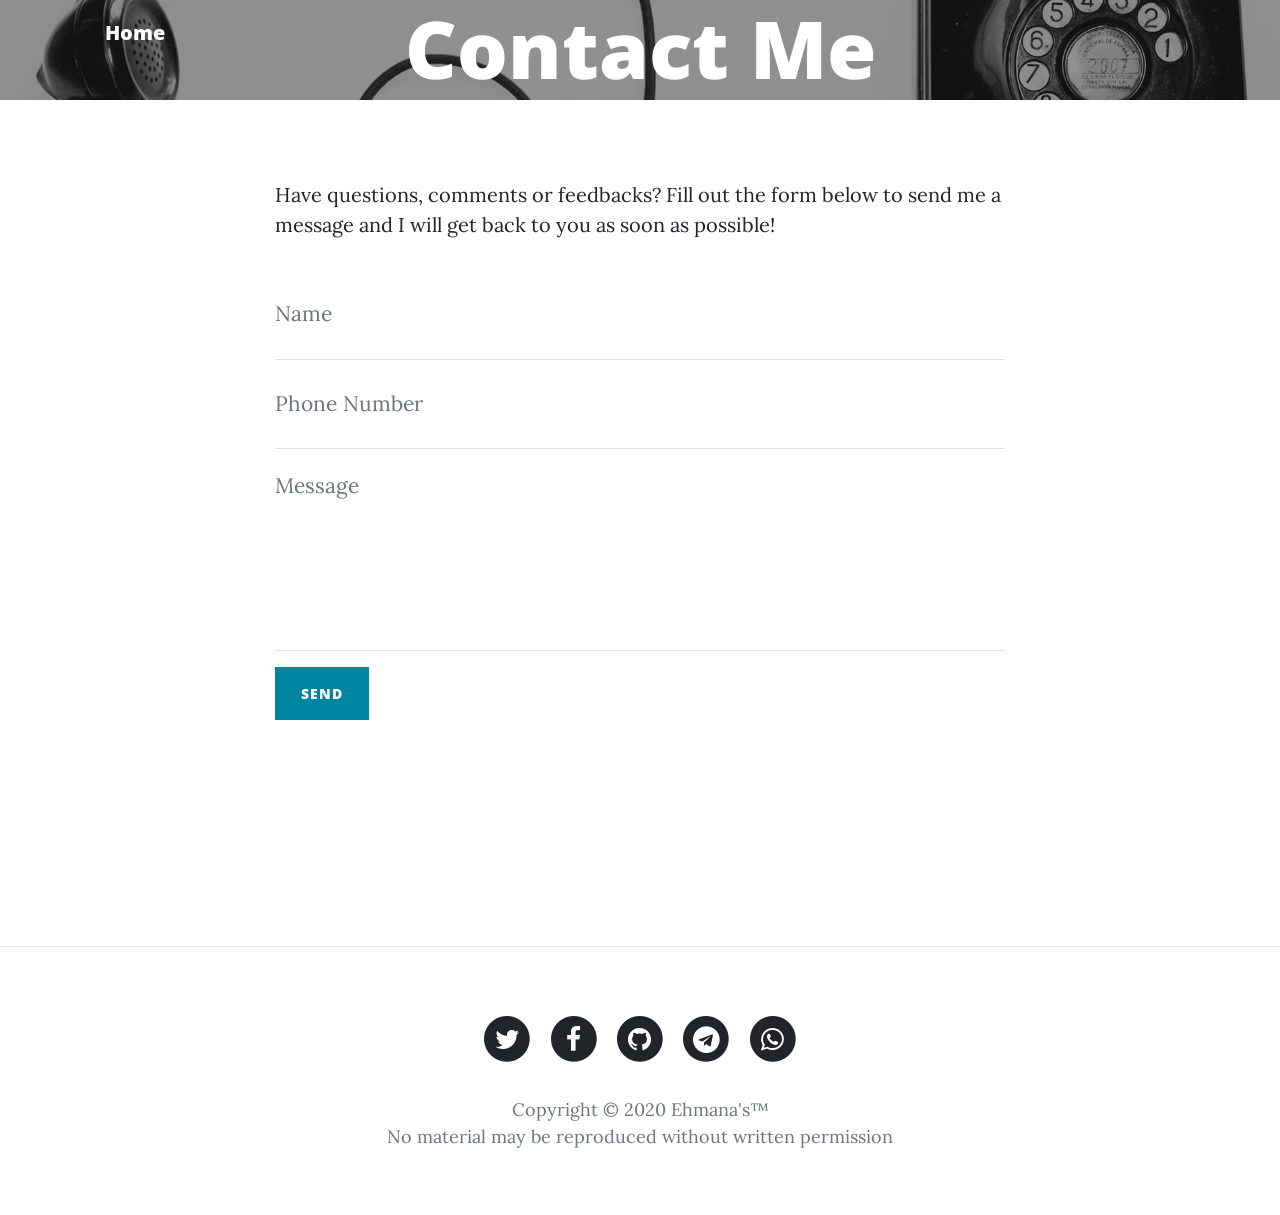
==== contact.html @ 64dbcd89 "new" ====
<!DOCTYPE html>
<html>

<head>
    <meta charset="utf-8">
    <meta name="viewport" content="width=device-width, initial-scale=1.0, shrink-to-fit=no">
    <title>Contact Me</title>
    <link rel="stylesheet" href="assets/bootstrap/css/bootstrap.min.css">
    <link rel="stylesheet" href="https://fonts.googleapis.com/css?family=Open+Sans:300italic,400italic,600italic,700italic,800italic,400,300,600,700,800">
    <link rel="stylesheet" href="https://fonts.googleapis.com/css?family=Lora:400,700,400italic,700italic">
    <link rel="stylesheet" href="assets/fonts/font-awesome.min.css">
</head>

<body>
 <nav class="navbar navbar-light navbar-expand-lg fixed-top" id="mainNav">
        <div class="container"><a class="navbar-brand" href="Ehmana Workshop.html">Home</a></nav>
    <header class="masthead" style="background-image:url('images/contact-bg.jpg');height:100px">
        <div class="overlay"></div>
        <div class="container">
            <div class="row">
                <div class="col-md-10 col-lg-8 mx-auto">
                    <div class="site-heading" style="margin:-200px">
                        <h1>Contact Me</h1><span class="subheading"></span></div>
                </div>
            </div>
        </div>
    </header>
    <div class="container">
        <div class="row">
            <div class="col-md-10 col-lg-8 mx-auto">
                <p>Have questions, comments or feedbacks? Fill out the form below to send me a message and I will get back to you as soon as possible!</p>
                <form id="contactForm" name="sentMessage" novalidate="novalidate" action="mailto:raphpopeyetmnt@gmail.com">
                    <div class="control-group">
                        <div class="form-group floating-label-form-group controls"><label>Name</label><input class="form-control" type="text" required="" placeholder="Name" id="name"><small class="form-text text-danger help-block"></small></div>
                    </div>
                    <div class="control-group">
                        <div class="form-group floating-label-form-group controls"><label>Phone Number</label><input class="form-control" type="tel" required="" placeholder="Phone Number" id="phone"><small class="form-text text-danger help-block"></small></div>
                    </div>
                    <div class="control-group">
                        <div class="form-group floating-label-form-group controls mb-3"><label>Message</label><textarea class="form-control" rows="5" required="" placeholder="Message" id="message" data-validation-required-message="Please enter a message."></textarea><small class="form-text text-danger help-block"></small></div>
                    </div>
                    <div id="success"></div>
                    <div class="form-group"><button class="btn btn-primary" type="submit" id="sendMessageButton">Send</button></div>
                </form>
            </div>
        </div>
    </div><p><br><br><br><br><br></p>
    <hr>
    <footer>
        <div class="container">
            <div class="row">
                <div class="col-md-10 col-lg-8 mx-auto">
                    <ul class="list-inline text-center">
                        <li class="list-inline-item"><span class="fa-stack fa-lg"><i class="fa fa-circle fa-stack-2x"></i><i class="fa fa-twitter fa-stack-1x fa-inverse"></i></span></li>
                        <li class="list-inline-item"><span class="fa-stack fa-lg"><i class="fa fa-circle fa-stack-2x"></i><i class="fa fa-facebook fa-stack-1x fa-inverse"></i></span></li>
                        <li class="list-inline-item"><span class="fa-stack fa-lg"><i class="fa fa-circle fa-stack-2x"></i><i class="fa fa-github fa-stack-1x fa-inverse"></i></span></li>
                        <li class="list-inline-item"><span class="fa-stack fa-lg"><i class="fa fa-circle fa-stack-2x"></i><i class="fa fa-telegram fa-stack-1x fa-inverse"></i></span></li>
                        <li class="list-inline-item"><span class="fa-stack fa-lg"><i class="fa fa-circle fa-stack-2x"></i><i class="fa fa-whatsapp fa-stack-1x fa-inverse"></i></span></li>
</ul>
                    <p class="text-muted copyright">Copyright&nbsp;©&nbsp;2020 Ehmana's&trade;
<br>No material may be reproduced without written permission</p>
                </div>
            </div>
        </div>
    </footer>
    <script src="assets/js/jquery.min.js"></script>
    <script src="assets/bootstrap/js/bootstrap.min.js"></script>
    <script src="assets/js/clean-blog.js"></script>
</body>

</html>
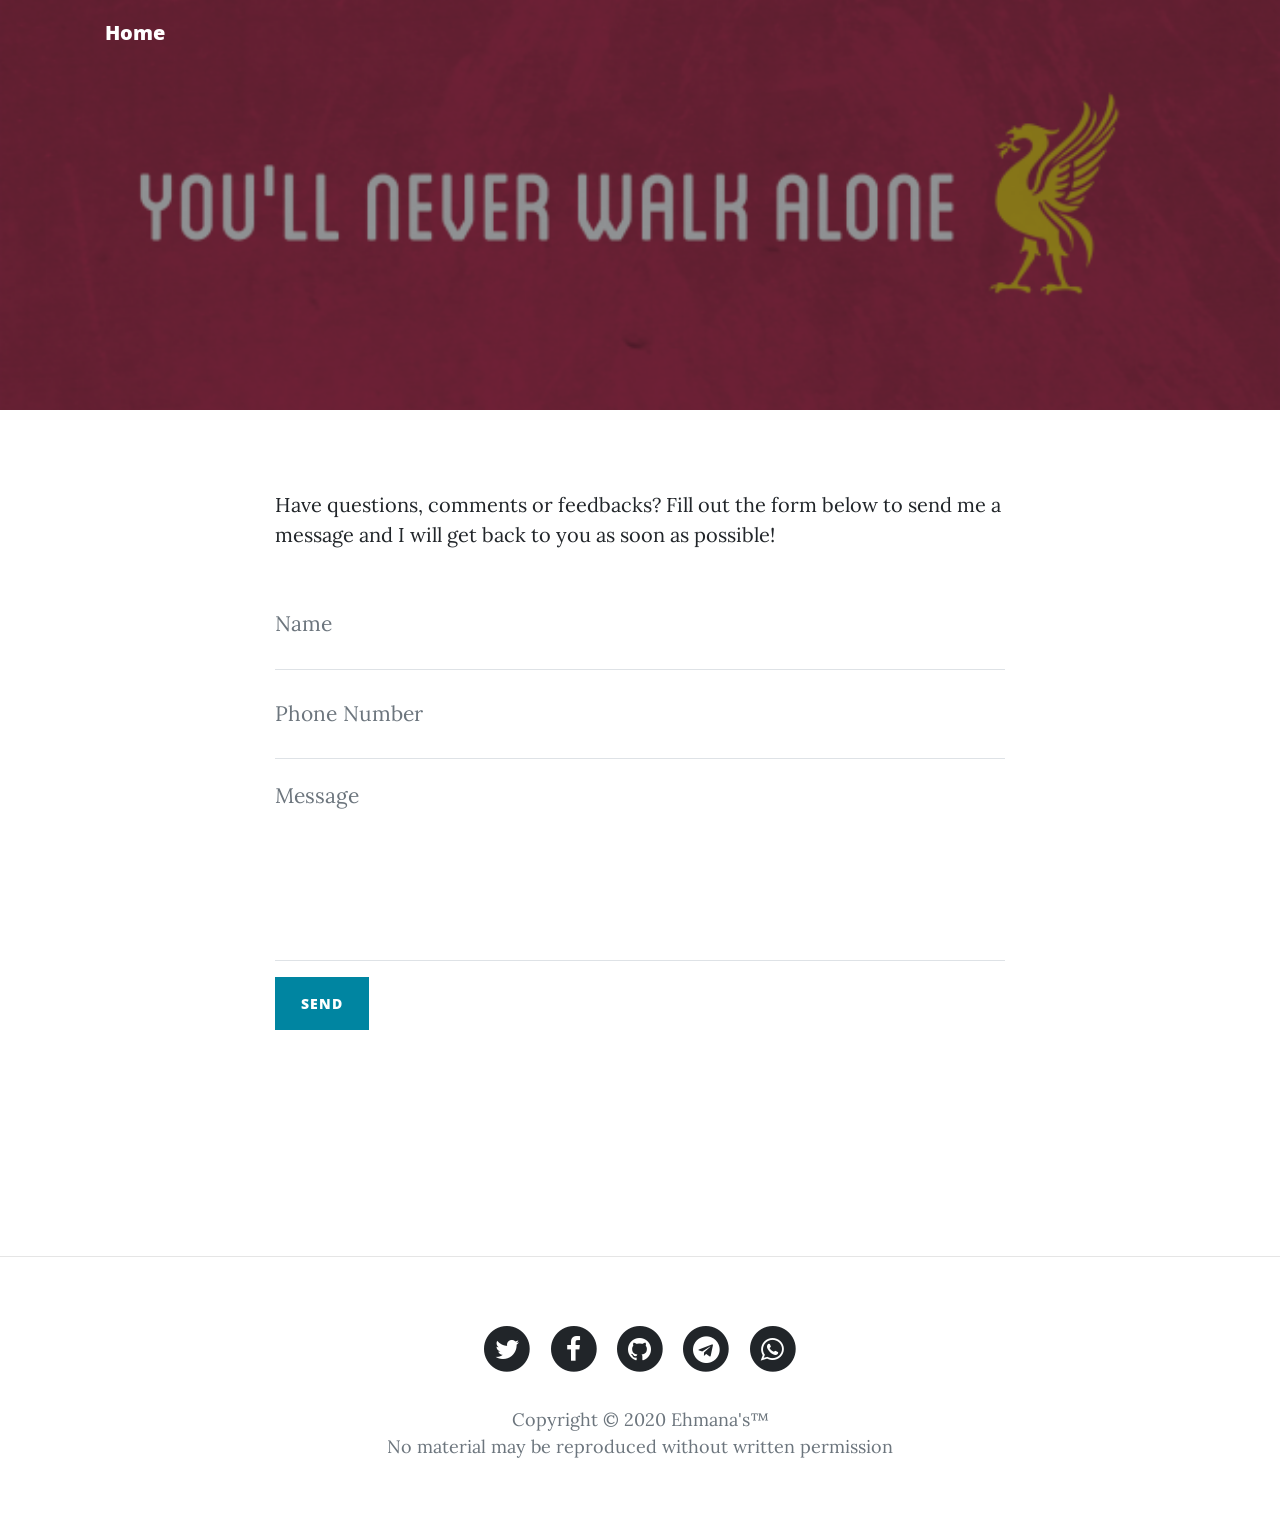
==== commit e18482b4: "Better one" ====
--- a/contact.html
+++ b/contact.html
@@ -9,18 +9,29 @@
     <link rel="stylesheet" href="https://fonts.googleapis.com/css?family=Open+Sans:300italic,400italic,600italic,700italic,800italic,400,300,600,700,800">
     <link rel="stylesheet" href="https://fonts.googleapis.com/css?family=Lora:400,700,400italic,700italic">
     <link rel="stylesheet" href="assets/fonts/font-awesome.min.css">
+    <link rel="apple-touch-icon" sizes="180x180" href="images/apple-touch-icon.png">
+    <link rel="icon" type="image/png" sizes="32x32" href="images/favicon-32x32.png">
+    <link rel="icon" type="image/png" sizes="16x16" href="images/favicon-16x16.png">
+    <link rel="manifest" href="/site.webmanifest">
 </head>
 
 <body>
- <nav class="navbar navbar-light navbar-expand-lg fixed-top" id="mainNav">
-        <div class="container"><a class="navbar-brand" href="Ehmana Workshop.html">Home</a></nav>
-    <header class="masthead" style="background-image:url('images/contact-bg.jpg');height:100px">
+<nav class="navbar navbar-light navbar-expand-lg fixed-top" id="mainNav">
+        <div class="container"><a class="navbar-brand" href="Ehmana Workshop.html">Home</a>
+            <div
+                class=collapse navbar-collapse" id="navbarResponsive">
+                <ul class="nav navbar-nav ml-auto">
+                </ul>
+        </div>
+        </div>
+    </nav>
+    <header class="masthead" style="background-image:url('images/d.png');">
         <div class="overlay"></div>
         <div class="container">
             <div class="row">
                 <div class="col-md-10 col-lg-8 mx-auto">
-                    <div class="site-heading" style="margin:-200px">
-                        <h1>Contact Me</h1><span class="subheading"></span></div>
+                    <div class="site-heading">
+                        <h1></h1><span class="subheading"></span></div>
                 </div>
             </div>
         </div>
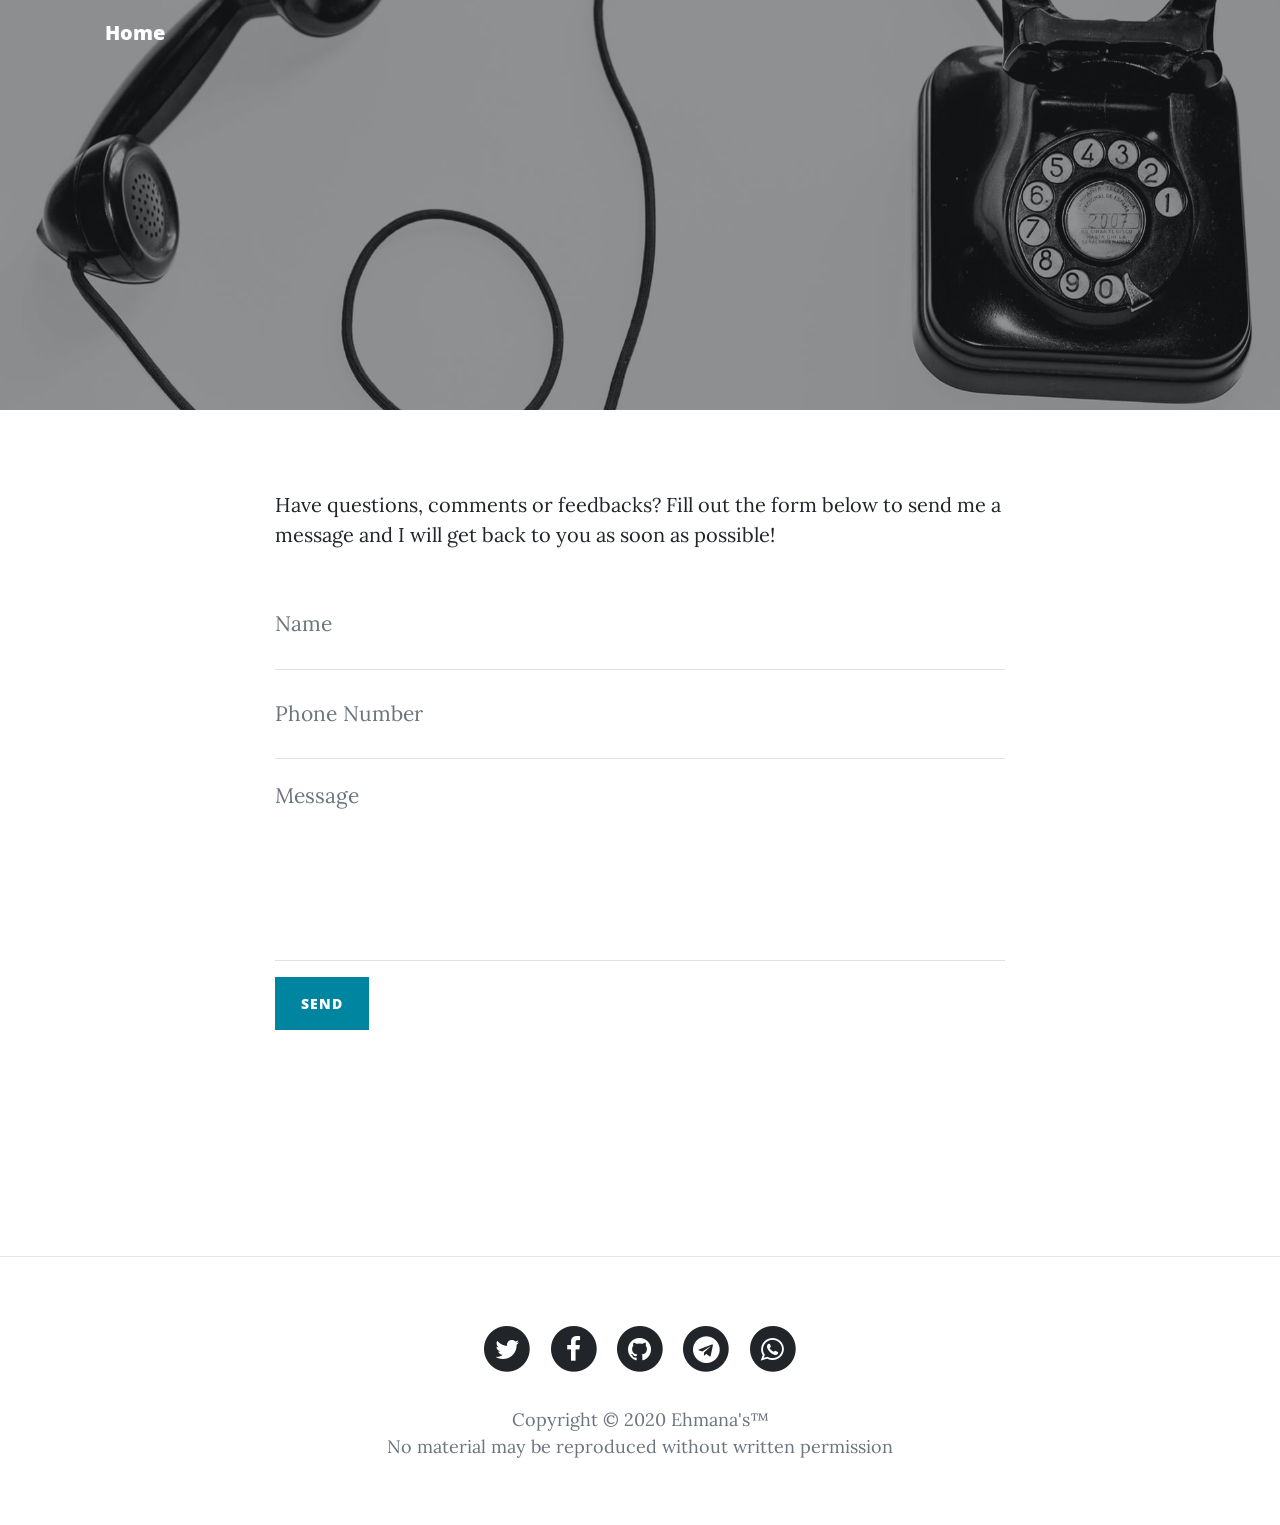
==== commit 2ed8bcea: "yah" ====
--- a/contact.html
+++ b/contact.html
@@ -25,7 +25,7 @@
         </div>
         </div>
     </nav>
-    <header class="masthead" style="background-image:url('images/d.png');">
+    <header class="masthead" style="background-image:url('images/contact-bg.jpg');">
         <div class="overlay"></div>
         <div class="container">
             <div class="row">
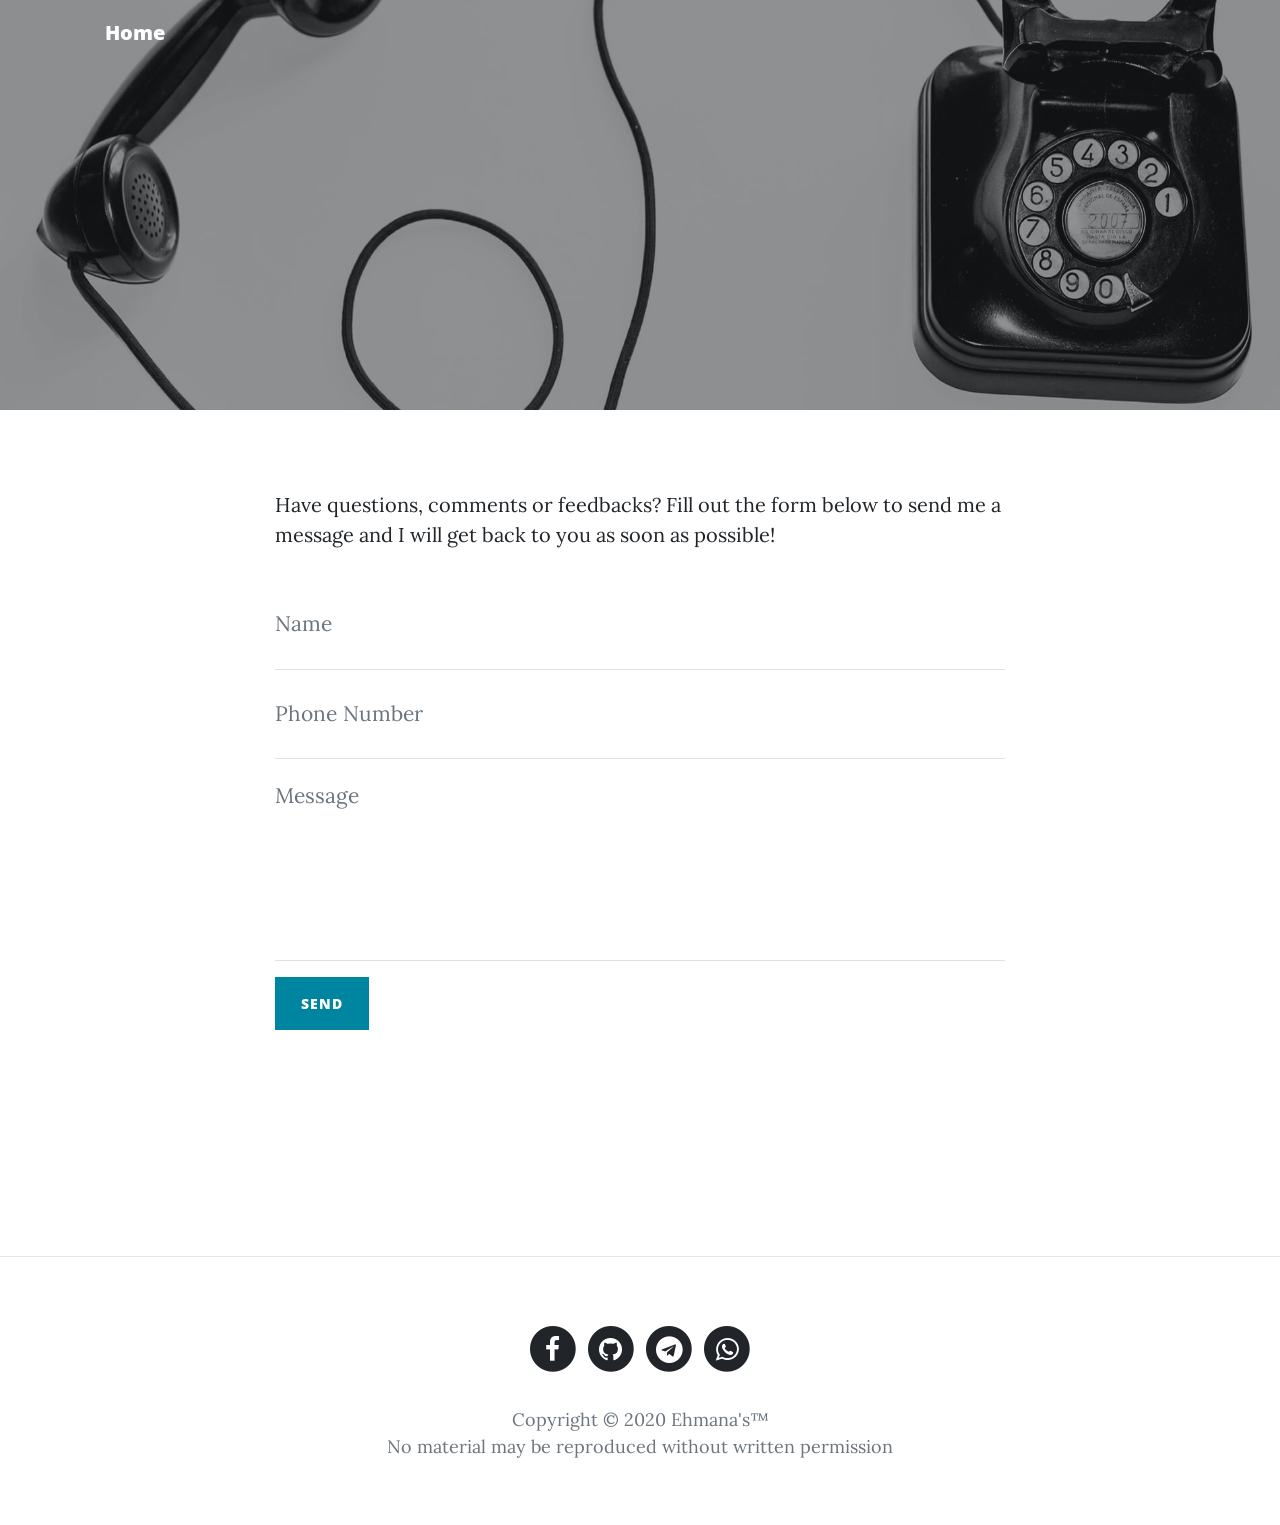
==== commit 02469113: "new" ====
--- a/contact.html
+++ b/contact.html
@@ -13,6 +13,10 @@
     <link rel="icon" type="image/png" sizes="32x32" href="images/favicon-32x32.png">
     <link rel="icon" type="image/png" sizes="16x16" href="images/favicon-16x16.png">
     <link rel="manifest" href="/site.webmanifest">
+<style>
+a:active:{color:red;}
+a:hover{color:lightskyblue;}
+</style>
 </head>
 
 <body>
@@ -40,7 +44,7 @@
         <div class="row">
             <div class="col-md-10 col-lg-8 mx-auto">
                 <p>Have questions, comments or feedbacks? Fill out the form below to send me a message and I will get back to you as soon as possible!</p>
-                <form id="contactForm" name="sentMessage" novalidate="novalidate" action="mailto:raphpopeyetmnt@gmail.com">
+                <form id="contactForm" name="sentMessage" novalidate="validate" action="mailto:raphpopeyetmnt@gmail.com">
                     <div class="control-group">
                         <div class="form-group floating-label-form-group controls"><label>Name</label><input class="form-control" type="text" required="" placeholder="Name" id="name"><small class="form-text text-danger help-block"></small></div>
                     </div>
@@ -51,7 +55,7 @@
                         <div class="form-group floating-label-form-group controls mb-3"><label>Message</label><textarea class="form-control" rows="5" required="" placeholder="Message" id="message" data-validation-required-message="Please enter a message."></textarea><small class="form-text text-danger help-block"></small></div>
                     </div>
                     <div id="success"></div>
-                    <div class="form-group"><button class="btn btn-primary" type="submit" id="sendMessageButton">Send</button></div>
+                   <div class="form-group"><button class="btn btn-primary" type="submit" id="sendMessageButton" onclick="fillAll()">Send</button></div>
                 </form>
             </div>
         </div>
@@ -62,11 +66,10 @@
             <div class="row">
                 <div class="col-md-10 col-lg-8 mx-auto">
                     <ul class="list-inline text-center">
-                        <li class="list-inline-item"><span class="fa-stack fa-lg"><i class="fa fa-circle fa-stack-2x"></i><i class="fa fa-twitter fa-stack-1x fa-inverse"></i></span></li>
-                        <li class="list-inline-item"><span class="fa-stack fa-lg"><i class="fa fa-circle fa-stack-2x"></i><i class="fa fa-facebook fa-stack-1x fa-inverse"></i></span></li>
-                        <li class="list-inline-item"><span class="fa-stack fa-lg"><i class="fa fa-circle fa-stack-2x"></i><i class="fa fa-github fa-stack-1x fa-inverse"></i></span></li>
-                        <li class="list-inline-item"><span class="fa-stack fa-lg"><i class="fa fa-circle fa-stack-2x"></i><i class="fa fa-telegram fa-stack-1x fa-inverse"></i></span></li>
-                        <li class="list-inline-item"><span class="fa-stack fa-lg"><i class="fa fa-circle fa-stack-2x"></i><i class="fa fa-whatsapp fa-stack-1x fa-inverse"></i></span></li>
+                        <a href="https://www.facebook.com/rtmnt"><li class="list-inline-item"><span class="fa-stack fa-lg"><i class="fa fa-circle fa-stack-2x"></i><i class="fa fa-facebook fa-stack-1x fa-inverse"></i></span></li></a>
+                        <a href="https://github.com/Ehmana"><li class="list-inline-item"><span class="fa-stack fa-lg"><i class="fa fa-circle fa-stack-2x"></i><i class="fa fa-github fa-stack-1x fa-inverse"></i></span></li></a>
+                        <a href="https://t.me/EhMaNa_s"><li class="list-inline-item"><span class="fa-stack fa-lg"><i class="fa fa-circle fa-stack-2x"></i><i class="fa fa-telegram fa-stack-1x fa-inverse"></i></span></li></a>
+                        <a href="https://wa.me/+23343605012"><li class="list-inline-item"><span class="fa-stack fa-lg"><i class="fa fa-circle fa-stack-2x"></i><i class="fa fa-whatsapp fa-stack-1x fa-inverse"></i></span></li></a>
 </ul>
                     <p class="text-muted copyright">Copyright&nbsp;©&nbsp;2020 Ehmana's&trade;
 <br>No material may be reproduced without written permission</p>
